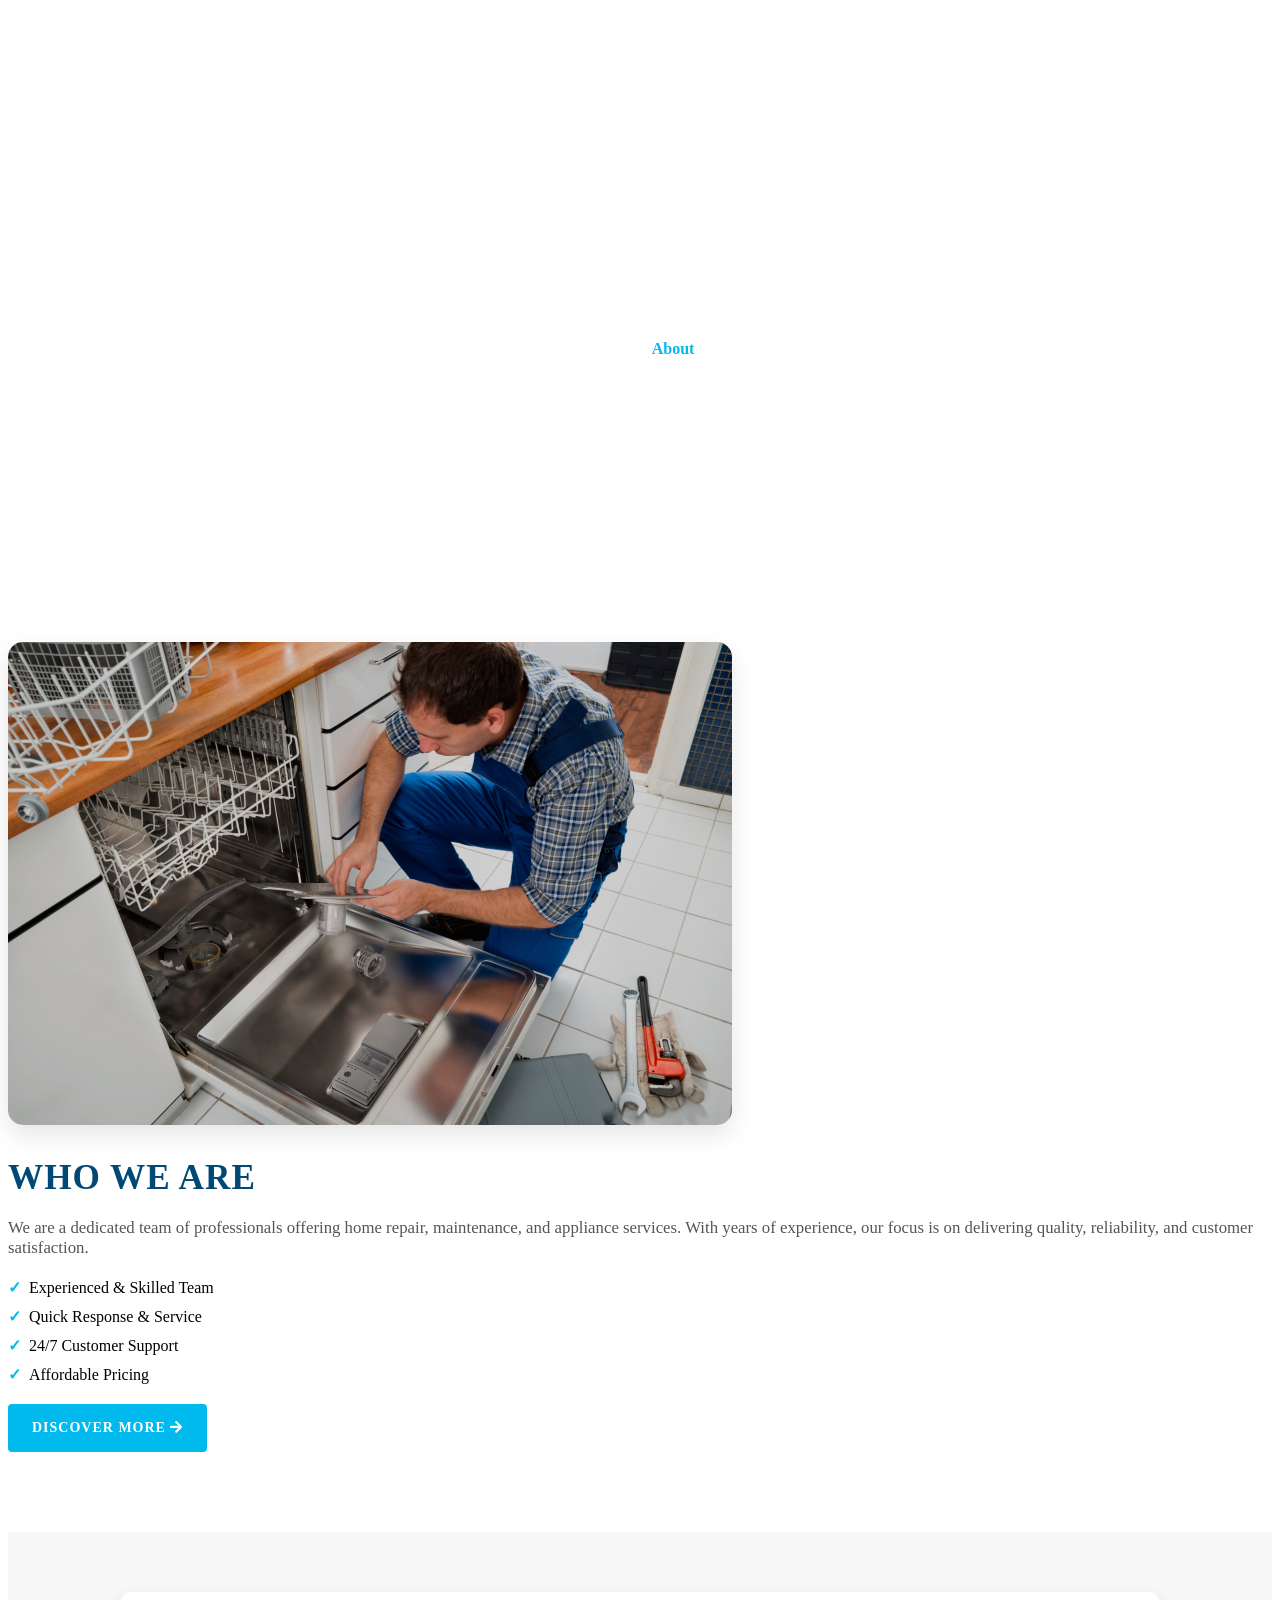
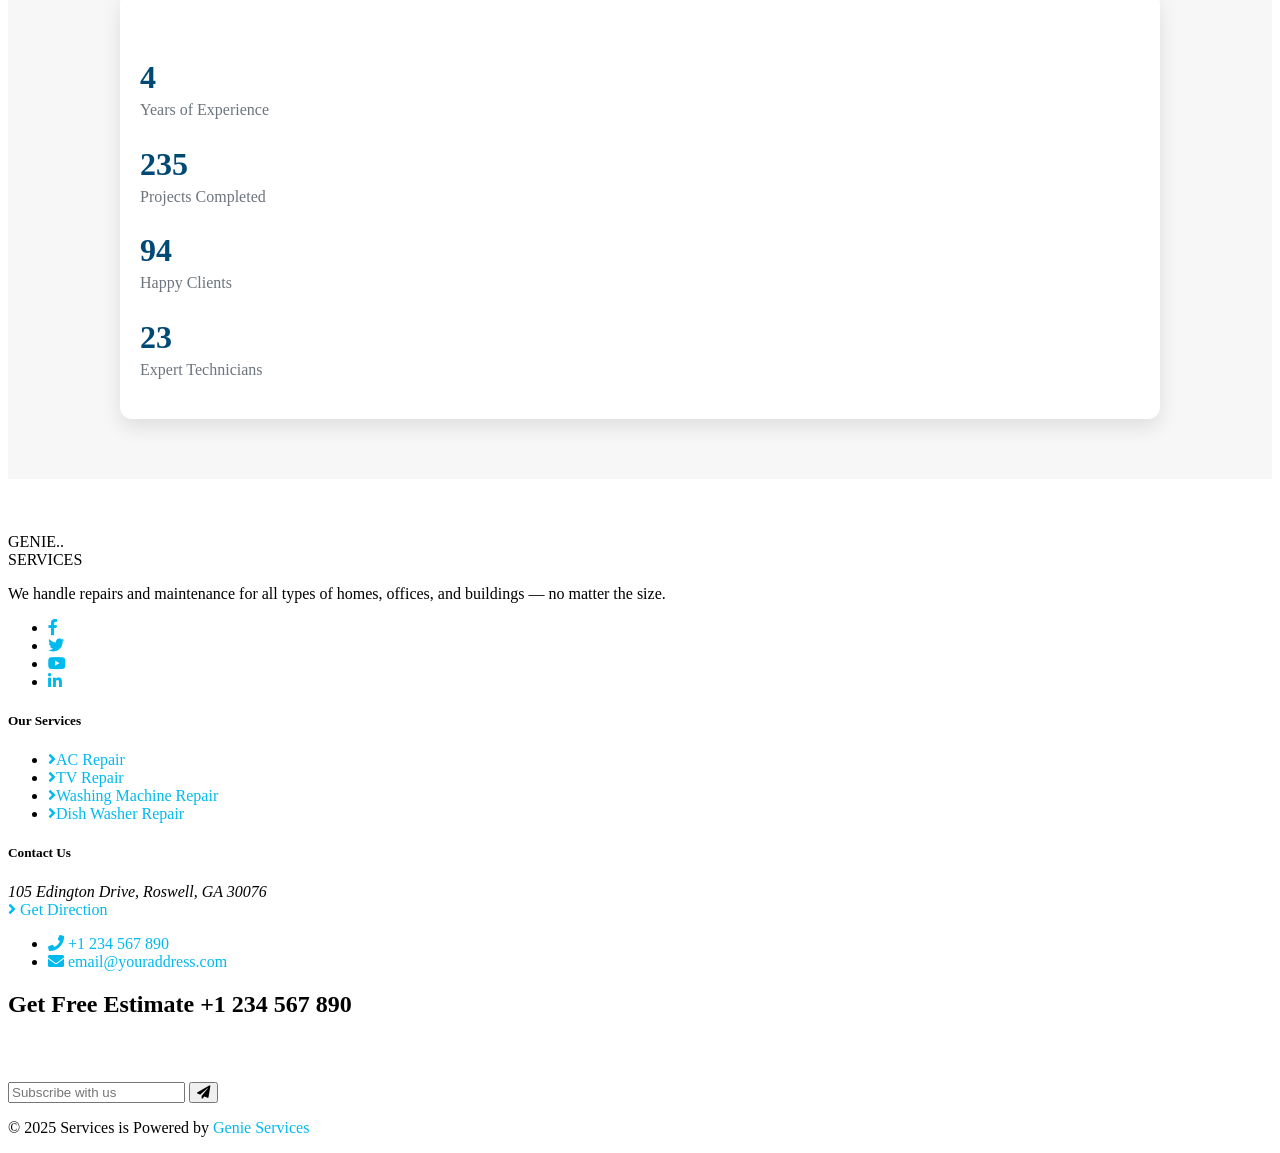
==== about.html @ 9153bfd8 "Move files to root for git hub pages" ====
<!DOCTYPE html>
<html lang="en">
  <head>
    <meta charset="UTF-8" />
    <meta name="viewport" content="width=device-width, initial-scale=1.0" />
    <title>About Us</title>

    <!-- Font Awesome for icons -->
    <link
      rel="stylesheet"
      href="https://cdnjs.cloudflare.com/ajax/libs/font-awesome/5.15.4/css/all.min.css"
    />

    <!-- CSS files -->
    <link rel="stylesheet" href="./assets/css/index.css" />
    <link rel="stylesheet" href="./assets/css/about.css" />
    <link rel="stylesheet" href="./assets/css/servicesSection.css" />
  </head>
  <body>
    <!-- Hero Section -->
    <section
      class="page-title-section"
      style="
        background: url('./assets/media/homePage/about.jpg') center/cover
          no-repeat;
      "
    >
      <div class="overlay"></div>
      <div class="container position-relative">
        <div class="row">
          <div class="col-12 text-center">
            <h1 class="fw-bold mb-3 animate-fade-in">About Us</h1>
            <ul class="breadcrumb justify-content-center mb-0">
              <li class="breadcrumb-item"><a href="index.html">Home</a></li>
              <li class="breadcrumb-item active">About</li>
            </ul>
          </div>
        </div>
      </div>
    </section>

    <!-- About Section -->
    <section class="about-section container my-5">
      <div class="row align-items-center">
        <div class="col-lg-6 animate-slide-left mb-4 mb-lg-0">
          <img
            src="./assets/media/Cards/dish2.jpg"
            alt="Our Team"
            class="img-fluid rounded shadow"
          />
        </div>
        <div class="col-lg-6 animate-slide-right">
          <h2 class="pageTitle">Who We Are</h2>
          <p>
            We are a dedicated team of professionals offering home repair,
            maintenance, and appliance services. With years of experience, our
            focus is on delivering quality, reliability, and customer
            satisfaction.
          </p>
          <ul class="about-list">
            <li>Experienced & Skilled Team</li>
            <li>Quick Response & Service</li>
            <li>24/7 Customer Support</li>
            <li>Affordable Pricing</li>
          </ul>
          <a href="services.html" class="butn">
            Discover More <i class="fas fa-arrow-right"></i>
          </a>
        </div>
      </div>
    </section>

    <!-- Counter Section -->
    <section class="counter-section py-5">
      <div class="container">
        <div class="counter-card bg-white shadow rounded p-4">
          <div class="row text-center">
            <div class="col-6 col-md-3 mb-4 mb-md-0">
              <h2 class="countup" data-target="10">0</h2>
              <p>Years of Experience</p>
            </div>
            <div class="col-6 col-md-3 mb-4 mb-md-0">
              <h2 class="countup" data-target="500">0</h2>
              <p>Projects Completed</p>
            </div>
            <div class="col-6 col-md-3 mb-4 mb-md-0">
              <h2 class="countup" data-target="200">0</h2>
              <p>Happy Clients</p>
            </div>
            <div class="col-6 col-md-3">
              <h2 class="countup" data-target="50">0</h2>
              <p>Expert Technicians</p>
            </div>
          </div>
        </div>
      </div>
    </section>

    <!-- Footer -->
    <div id="footer"></div>

    <!-- Counter Script -->
    <script>
      document.addEventListener("DOMContentLoaded", () => {
        const counters = document.querySelectorAll(".countup");

        counters.forEach((counter) => {
          const target = +counter.getAttribute("data-target");
          let count = 0;
          const speed = target / 200;

          const updateCount = () => {
            count += speed;
            if (count < target) {
              counter.innerText = Math.floor(count);
              requestAnimationFrame(updateCount);
            } else {
              counter.innerText = target;
            }
          };

          updateCount();
        });
      });
    </script>

    <!-- Footer Injection + Page JS -->
    <script src="./assets/js/Home/footer.js"></script>
  </body>
</html>
---- assets/css/index.css ----
:root {
  --primary-color: #00baee;
  --secondary-color: #004975;
  --accent-color: #ffffff;
}

.primaryColor {
  color: var(--primary-color);
}

.homeTitlee {
  font-size: 4rem;
}
.arrowIconCss {
  margin-left: 5px;
}
.eachContainer {
  margin-bottom: 80px;
}
.butn {
  background-color: var(--primary-color);
  border: none;
  color: var(--accent-color);
  text-align: center;
  border-radius: 4px;
  padding: 16px 24px;
  line-height: normal;
  text-transform: uppercase;
  font-weight: 600;
  font-size: 14px;
  position: relative;
  z-index: 0;
  display: inline-block;
  letter-spacing: 1px;
  white-space: nowrap;
  transition: all 0.4s ease-in-out 0s;
  cursor: pointer;
}

.butn:before {
  content: "";
  height: 100%;
  width: 0;
  border-radius: 4px;
  background-color: var(--secondary-color);
  position: absolute;
  top: 0;
  bottom: 0;
  right: 0;
  z-index: -1;
  transition: all 0.45s ease-out;
}

.butn:after {
  /* content: "→"; optional arrow */
  padding-left: 10px;
  font-weight: 900;
  color: inherit;
  font-family: inherit;
}

.butn:hover:before,
.butn:active:before,
.butn:focus:before {
  width: 100%;
  left: 0;
}

.butn:hover,
.butn:active,
.butn:focus {
  color: var(--accent-color);
}

.butn:hover span,
.butn:active span {
  color: var(--accent-color);
}

.butn.reverse {
  background-color: var(--secondary-color);
}

.butn.reverse:hover:before {
  background-color: var(--primary-color);
}

.butn.white {
  background-color: var(--accent-color);
  color: var(--primary-color);
}

.butn.white:before {
  background-color: var(--secondary-color);
}

.butn.white:hover,
.butn.white:active,
.butn.white:focus {
  color: var(--accent-color);
}

.butn-md {
  padding: 10px 22px;
}

.butn-sm {
  padding: 9px 12px;
}

@media screen and (max-width: 991px) {
  .butn {
    padding: 14px 22px;
  }

  .butn-md {
    padding: 10px 20px;
  }

  .butn-sm {
    padding: 9px 12px;
  }
}

@media screen and (max-width: 767px) {
  .butn {
    padding: 12px 20px;
  }

  .butn-md {
    padding: 10px 18px;
  }

  .butn-sm {
    padding: 9px 12px;
  }
}
.hero-carousel .item {
  position: relative;
  background-size: cover;
  background-position: center;
  height: 100vh;
  display: flex;
  align-items: center;
  justify-content: center;
  color: var(--accent-color);
  text-align: center;
  transition: background-image 1.2s ease-in-out;
}
@media (max-width: 576px) {
  .hero-carousel .item {
    background-size: contain; /* stops extreme zoom */
    background-position: top center;
    background-repeat: no-repeat;
    height: 75vh; /* better framing on tall screens */
  }
}
@media (max-width: 576px) {
  .hero-carousel .item::before {
    background: rgba(0,0,0,0.65);
  }
}
.hero-carousel .item {
    padding-top: 80px;  /* height of navbar */
}
@media (max-width: 576px) {
  .hero-carousel .item {
    background-size: cover;
    background-position: top center;
    height: 75vh;
  }
}
.hero-carousel .overlay {
    z-index: 1 !important;
}

.navbar {
    z-index: 99999 !important;
}

.hero-carousel .item::before {
  content: "";
  position: absolute;
  top: 0;
  left: 0;
  width: 100%;
  height: 100%;
  background: rgba(0, 0, 0, 0.55);
  z-index: 1;
}

.hero-caption {
  position: relative;
  z-index: 2;
  opacity: 0;
  transform: translateX(0);
  transition: all 1s ease-in-out;
  padding: 2rem;
  max-width: 1140px;
}

.slide-1 .hero-caption {
  text-align: left;
  transform: translateX(50px);
}
.owl-item.active .slide-1 .hero-caption {
  opacity: 1;
  transform: translateX(0);
}

.slide-2 .hero-caption {
  text-align: center;
  transform: translateY(50px);
}
.owl-item.active .slide-2 .hero-caption {
  opacity: 1;
  transform: translateY(0);
}

.slide-3 .hero-caption {
  text-align: right;
  transform: translateX(-50px);
}
.owl-item.active .slide-3 .hero-caption {
  opacity: 1;
  transform: translateX(0);
}

.hero-caption p.lead {
  font-size: 1.25rem;
  margin-bottom: 1rem;
}

.hero-caption h1.homeTitle {
  font-size: 2.5rem;
  margin-bottom: 1.5rem;
}

.hero-caption .butn {
  opacity: 0;
  transform: translateY(20px);
  transition: all 0.8s ease 0.3s;
}

.owl-item.active .hero-caption .butn {
  opacity: 1;
  transform: translateY(0);
}

@media (min-width: 768px) {
  .hero-caption h1.homeTitle {
    font-size: 4rem;
    font-weight: 600;
  }

  .hero-caption p.lead {
    font-size: 1.25rem;
    letter-spacing: 0.5px;
    font-weight: 300;
  }
}
.hero-caption {
  max-width: 90%;
  padding: 1rem;
}
@media (max-width: 576px) {
  .hero-caption {
    max-width: 95%;
    padding: 0.5rem;
  }
  .homeTitle {
    font-size: 1.5rem;
  }
  .butn {
    padding: 10px 16px;
    font-size: 12px;
  }
}
.fade-out {
  opacity: 0;
  transition: opacity 0.5s ease;
}
.typewriter {
  white-space: nowrap;
  overflow: hidden;
  border-right: 2px solid #000;
  display: inline-block;
  animation: blinkCursor 0.7s infinite;
}

@keyframes blinkCursor {
  50% {
    border-color: transparent;
  }
}
#scrollToTopBtn {
  position: fixed;
  bottom: 30px;
  right: 30px;
  width: 50px;
  height: 50px;
  background-color: var(--primary-color);
  color: white;
  border: none;
  border-radius: 50%;
  font-size: 20px;
  display: flex;
  justify-content: center;
  align-items: center;
  z-index: 9999;
  cursor: pointer;
  box-shadow: 0 4px 8px rgba(0, 0, 0, 0.2);

  /* Start hidden and offscreen to the left */
  opacity: 0;
  transform: translateX(-900px);
  pointer-events: none;

  transition: opacity 0.5s ease, transform 0.5s ease;
}

#scrollToTopBtn.show {
  opacity: 1;
  transform: translateX(0);
  pointer-events: auto;
}

#scrollToTopBtn:hover {
  background-color: var(--secondary-color);
  transform: translateX(0) scale(1.1);
}
/* Our process */
.process-block {
  text-align: center;
  height: 100%;
}

.process-block .process-step {
  font-size: 70px;
  font-weight: 600;
  color: var(--primary-color);
  position: relative;
  margin-bottom: 20px;
}

.process-block .dot-border {
  position: relative;
  display: inline-block;
}
.ourProcessTitle {
  font-size: 2.3rem !important;
  font-weight: 600;
  color: var(--secondary-color);
}
.process-block .process-title {
  text-transform: capitalize;
  margin: 0 0 15px;
  font-size: 22px;
  font-weight: 600;
  color: var(--secondary-color);
}

.process-block p {
  max-width: 90%;
  margin: 0 auto 15px;
  font-size: 0.9rem;
  line-height: 2;
  color: #333;
}

.process-block .read-more {
  color: var(--primary-color);
  font-weight: 500;
  text-decoration: none;
  display: inline-block;
  margin-top: 10px;
}

.process-block .read-more:hover {
  text-decoration: underline;
}

.process-block .process-step .dot-border:before {
  content: "";
  position: absolute;
  width: 20px;
  height: 20px;
  top: 50%;
  left: 50%;
  margin: -10px 0 0 -10px;
  background: #004975;
  border-radius: 50%;
  border: 5px solid #fff;
  box-shadow: 0px 5px 10px rgba(155, 40, 123, 0.3);
  z-index: 2;
}

.process-block .process-step .dot-border:after {
  content: "...................................................................................................................................";
  font-size: 14px;
  color: #e4e4e4;
  line-height: 1em;
  top: 50%;
  left: 50%;
  margin-top: -10px;
  width: 380px;
  overflow: hidden;
  letter-spacing: 8px;
  position: absolute;
  white-space: nowrap;
}

.process-block .process-step .last:after {
  content: none;
}

/* Responsive Adjustments */
@media screen and (max-width: 1199px) {
  .process-block .process-step {
    font-size: 60px;
  }

  .process-block .process-step .dot-border:after {
    width: 330px;
  }
}

a {
  color: var(--primary-color);
  text-decoration: none;
}

a:active,
a:focus {
  color: var(--primary-color);
  text-decoration: none;
}

.read-more {
  color: var(--secondary-color);
  font-weight: 500;
  font-size: 14px;
}

.read-more:hover {
  color: var(--primary-color);
  text-decoration: none;
}
/* Fix dropdowns inside offcanvas */
@media (max-width: 991.98px) {
  .offcanvas .dropdown-menu {
    position: static !important; /* stack instead of floating */
    float: none;
    box-shadow: none; /* optional: keep it flat in the drawer */
    background: transparent;
    /* blends with offcanvas */
  }

  .offcanvas .dropdown-item {
    padding-left: 1.5rem; /* indent submenu items */
  }
}
.breadcrumb-item + .breadcrumb-item::before {
  content: "";
}
@media (max-width: 992px) {
  .about-section .row {
    flex-direction: column-reverse;
  }

  .about-section img {
    margin-bottom: 1.5rem;
  }
}

@media (max-width: 768px) {
  .hero-carousel .hero-caption h1 {
    font-size: 1.3rem;
  }

  .services-subTitle {
    font-size: 1.2rem;
  }

  .service-card-ac {
    min-height: 200px;
  }
}

@media (max-width: 576px) {
  .navbar-brand svg {
    width: 30px;
    height: 30px;
  }

  .hero-carousel .hero-caption h1 {
    font-size: 1.1rem;
  }

  .hero-carousel .hero-caption p {
    font-size: 0.8rem;
  }

  .about-section .about-content h2,
  #whyChoose h2,
  .process-title {
    font-size: 1.1rem;
  }

  .butn {
    font-size: 0.8rem;
    padding: 0.5rem 0.9rem;
  }
}
---- assets/css/about.css ----
:root {
  --primary-color: #00baee;
  --secondary-color: #004975;
  --accent-color: #ffffff;
  --text-dark: #333333;
  --box-shadow-color: rgba(0, 0, 0, 0.1);
  --contrast-color: #fff;
  --highlight-color: #ff1b58;
}

.aboutTitle {
  font-weight: 600;
  font-size: 1rem;
  color: var(--primary-color);
  letter-spacing: 1px;
}
.about-subTitle {
  font-weight: 600;
  font-size: 2rem;
  color: var(--secondary-color);
  letter-spacing: 1px;
}
.about-subTitle-Description {
  font-weight: 300;
  font-size: 16px;
  color: var(--text-color);
}
.about-section {
  padding: 60px 0;
  position: relative;
}

.image-box {
  padding: 20px;
  position: relative;
  z-index: 1;
}

.pattern-bg {
  position: absolute;
  top: -20px;
  left: -20px;
  z-index: 0;
}

.counter-box {
  position: absolute;
  bottom: -20px;
  left: 20px;
  background-color: #fff;
  border-radius: 4px;
  padding: 15px 20px;
  box-shadow: 0 4px 10px rgba(0, 0, 0, 0.1);
  z-index: 2;
  text-align: center;
}

.about-content {
  padding-left: 20px;
}

.section-subtitle {
  color: var(--primary-color);
  font-weight: 600;
  text-transform: uppercase;
  margin-bottom: 10px;
}

.section-title {
  font-size: 1.75rem;
  font-weight: 700;
  margin-bottom: 20px;
}
.list-style {
  list-style: none;
  padding: 0;
  margin: 0 0 20px 0;
}

.list-style li {
  display: flex;
  align-items: center;
  margin-bottom: 10px;
}

.list-style li::before {
  content: "✓";
  color: var(--primary-color);
  font-weight: bold;
  margin-right: 8px;
  font-size: 1rem;
}

@media (max-width: 767px) {
  .list-style li {
    justify-content: center; /* center check + text */
    text-align: center;
  }
}

.btn-discover {
  display: inline-block;
  padding: 10px 20px;
  background-color: var(--primary-color);
  color: #fff;
  text-decoration: none;
  border-radius: 4px;
  transition: background 0.3s;
}

.btn-discover:hover {
  background-color: #003366;
}
.counter-style1 {
  left: 300px;
  right: 0;
  bottom: 0px;
  padding: 15px 20px 25px 20px;
  position: absolute;
  text-align: center;
  background-color: #fff;
  box-shadow: 0 8px 16px 0px rgba(17, 12, 79, 0.1);
  border-left: 3px solid #00baee;
  z-index: 1;
  border-radius: 0.25rem;
}
.counter-style1 h4:after {
  content: "+";
  font-size: 50px;
  vertical-align: super;
}
.countup {
  color: var(--secondary-color) !important;
  font-size: 60px;
  font-weight: 600;
}

.countuph5css {
  color: var(--secondary-color) !important;
  font-weight: 300;
}
/* Fade + slide from left */
.animate-left {
  opacity: 0;
  transform: translateX(-50px);
  transition: all 0.8s ease;
}

/* Fade + slide from right */
.animate-right {
  opacity: 0;
  transform: translateX(50px);
  transition: all 0.8s ease;
}

/* When in view */
.animate-in-view {
  opacity: 1;
  transform: translateX(0);
}

/* Animate list items with stagger */
.stagger-list li {
  opacity: 0;
  transform: translateY(20px);
  animation: fadeUp 0.6s forwards;
}

.stagger-list li:nth-child(1) {
  animation-delay: 0.2s;
}
.stagger-list li:nth-child(2) {
  animation-delay: 0.4s;
}
.stagger-list li:nth-child(3) {
  animation-delay: 0.6s;
}

@keyframes fadeUp {
  to {
    opacity: 1;
    transform: translateY(0);
  }
}

/* Responsive tweaks */
@media (max-width: 768px) {
  .about-content {
    padding-left: 16px;
    margin-top: 30px;
  }

  .counter-style1 {
    left: 50%;
    transform: translateX(-50%);
    bottom: -10px;
  }
}

/* Animations */
@keyframes fadeIn {
  0% {
    opacity: 0;
    transform: translateY(-20px);
  }
  100% {
    opacity: 1;
    transform: translateY(0);
  }
}
.animate-fade-in {
  animation: fadeIn 1s ease forwards;
}

@keyframes slideLeft {
  0% {
    opacity: 0;
    transform: translateX(-50px);
  }
  100% {
    opacity: 1;
    transform: translateX(0);
  }
}
.animate-slide-left {
  animation: slideLeft 1s ease forwards;
}

@keyframes slideRight {
  0% {
    opacity: 0;
    transform: translateX(50px);
  }
  100% {
    opacity: 1;
    transform: translateX(0);
  }
}
.animate-slide-right {
  animation: slideRight 1s ease forwards;
}

@keyframes counterUp {
  from {
    counter-increment: count 0;
  }
}

/* About Section */
.about-section {
  padding: 80px 0;
}
.about-section h2 {
  font-size: 2.2rem;
  margin-bottom: 20px;
  color: #222;
}
.about-section p {
  font-size: 1.05rem;
  margin-bottom: 20px;
  color: #555;
}

.about-list {
  list-style: none;
  padding: 0;
  margin: 0 0 20px 0;
}

.about-list li {
  display: flex;
  align-items: center;
  margin-bottom: 10px;
}

.about-list li::before {
  content: "✓";
  color: var(--primary-color);
  font-weight: bold;
  margin-right: 8px;
  font-size: 1rem;
}

/* 📱 Mobile Styles */
@media (max-width: 767px) {
  .about-list li {
    justify-content: center; /* center check + text */
    text-align: center;
  }
}

/* Button */
.btn-discover {
  background: #ff9800;
  color: #fff;
  border: none;
  padding: 12px 25px;
  border-radius: 50px;
  cursor: pointer;
  font-weight: 600;
  transition: all 0.3s ease;
}
.btn-discover i {
  margin-left: 8px;
}
.btn-discover:hover {
  background: #e68a00;
  transform: translateY(-3px);
}

/* Counter Section */
.counter-section {
  background: #f7f7f7;
  padding: 60px 0;
}
.counter-section h2 {
  font-size: 2rem;
  margin-bottom: 10px;
  color: #ff9800;
}
.counter-section p {
  font-size: 1rem;
  color: #555;
}
.animate-counter {
  margin-bottom: 30px;
}

/* Mission & Vision Section */
.mission-vision-section {
  padding: 60px 20px;
  background: #fff;
  border-radius: 10px;
}
.mission-vision-section h2 {
  font-size: 2rem;
  margin-bottom: 15px;
  color: #222;
}
.mission-vision-section p {
  font-size: 1rem;
  color: #555;
}

/* Responsive */
@media (max-width: 991px) {
  .about-section .col-lg-6 {
    margin-bottom: 30px;
    text-align: center;
  }
  .mission-vision-section .col-lg-6 {
    margin-bottom: 30px;
    text-align: center;
  }
  .page-title-section h1 {
    font-size: 2.2rem;
  }
}

/* Smooth Scroll Animation (Optional) */
html {
  scroll-behavior: smooth;
}

/* Shadow & Rounded Images */
img.img-fluid.rounded.shadow {
  border-radius: 15px;
  box-shadow: 0 10px 25px rgba(0, 0, 0, 0.1);
}

/* about page css */

/* Section Headings */
.pageTitle {
  text-transform: uppercase;
  color: var(--secondary-color) !important;
  font-weight: 600;
  font-size: clamp(1rem, 2vw, 1.2rem);
  letter-spacing: 1px;
  animation-delay: 0.2s;
}

.pageSubTitle {
  font-weight: 600;
  color: var(--secondary-color);
  margin-bottom: 0.5rem;
  line-height: 1.2;
  font-size: clamp(1.5rem, 4vw, 2.5rem);
  letter-spacing: 1px;
  animation-delay: 0.5s;
}
.mission-card,
.vision-card {
  border: none;
  border-radius: 15px;
  padding: 30px;
  box-shadow: 0 6px 20px rgba(0, 0, 0, 0.08);
  transition: transform 0.3s ease, box-shadow 0.3s ease;
}

.mission-card:hover,
.vision-card:hover {
  transform: translateY(-8px);
  box-shadow: 0 12px 25px rgba(0, 0, 0, 0.12);
}

/* Headings */
.mission-card h2,
.vision-card h2 {
  font-size: 1.8rem;
  margin-bottom: 15px;
  color: var(--primary-color);
}

/* Paragraphs */
.mission-card p,
.vision-card p {
  font-size: 1rem;
  line-height: 1.6;
  color: #555;
}

/* Responsive behavior */
@media (max-width: 767px) {
  .mission-card,
  .vision-card {
    text-align: center;
    padding: 20px;
  }

  .mission-card h2,
  .vision-card h2 {
    font-size: 1.5rem;
  }

  .mission-card p,
  .vision-card p {
    font-size: 0.95rem;
  }
}
.counter-wrapper {
  background: #fff;
  border-radius: 15px;
  box-shadow: 0 6px 20px rgba(0, 0, 0, 0.08);
  padding: 40px 20px;
}
.counter-box {
  padding: 20px 10px;
  transition: transform 0.3s ease, box-shadow 0.3s ease;
}
.counter-box:hover {
  transform: translateY(-5px);
  box-shadow: 0 8px 20px rgba(0, 0, 0, 0.12);
}
.counter-box h2 {
  font-size: 2rem;
  font-weight: 700;
  color: var(--primary-color);
  margin-bottom: 8px;
}
.counter-box p {
  margin: 0;
  font-size: 1rem;
  color: #666;
  font-weight: 500;
} /* Responsive */
@media (max-width: 768px) {
  .counter-wrapper {
    padding: 25px 15px;
  }
  .counter-box h2 {
    font-size: 1.6rem;
  }
  .counter-box p {
    font-size: 0.9rem;
  }
}
.counter-card {
  max-width: 1000px;
  margin: 0 auto;
  background: #fff;
  border-radius: 12px;
  padding: 40px 20px;
  box-shadow: 0 8px 20px rgba(0, 0, 0, 0.1);
}

.counter-card h2 {
  font-size: 2rem;
  font-weight: 700;
  color: #2c3e50;
  margin-bottom: 5px;
}

.counter-card p {
  margin: 0;
  font-weight: 500;
  color: #6c757d;
}
---- assets/css/servicesSection.css ----
:root {
  --primary-color: #00baee;
  --secondary-color: #004975;
  --text-dark: #222;
  --text-light: #666;
  --page-section-color: #ffffff;
}

.pageTitle {
  font-weight: 600;
  font-size: 1rem;
  color: var(--primary-color);
  letter-spacing: 1px;
}
.pageSubTitle {
  font-weight: 600;
  font-size: 2rem;
  color: var(--secondary-color);
  letter-spacing: 1px;
}
.page-title-section {
  position: relative;
  padding: 220px 0 175px;
  text-align: center;
  color: var(--page-section-color);
  overflow: hidden;
  margin-bottom: 28px;
}

.list-style1 li:before {
  content: "\f058";
  font-family: Font Awesome\5 Free;
  font-weight: 400;
  color: #00baee;
  vertical-align: middle;
  padding-right: 10px;
}

.servicesSectionSubTitle {
  font-weight: 600;
  color: var(--secondary-color);
}
.servicesSectionText {
  letter-spacing: 1px;
  color: var(--text-dark);
}
/* Service Sidebar List */
.list-style5 {
  list-style: none;
  padding: 0;
  margin: 0;
}

.list-style5 li {
  position: relative;
  margin-bottom: 12px;
}

.list-style5 li:last-child {
  margin-bottom: 0;
}
.list-style5 li .active {
  letter-spacing: 1px;
  display: block;
  font-size: 14px;
  font-weight: 500;
  color: var(--primary-color) !important;
  text-decoration: none;
  white-space: nowrap;
  transition: all 0.3s ease;
  padding: 6px 8px;
}
.list-style5 li a {
  letter-spacing: 1px;
  display: block;
  font-size: 14px;
  font-weight: 500;
  color: var(--secondary-color) !important;
  text-decoration: none;
  white-space: nowrap;
  transition: all 0.3s ease;
  padding: 6px 8px;
}

.list-style5 li a:before {
  content: "\f0a9"; /* Font Awesome arrow-right */
  font-family: "Font Awesome 5 Free";
  font-weight: 900;
  margin-right: 8px;
  color: var(--primary-color);
}

.list-style5 li.active a,
.list-style5 li a:focus {
  color: var(--primary-color);
  border-radius: 6px;
  font-weight: 600;
}

.page-title-section h1 {
  font-size: 48px;
  font-weight: 600;
  letter-spacing: 1px;
  line-height: 1.2;
  margin-bottom: 0;
  color: var(--page-section-color);
}

.page-title-section ul {
  margin: 15px 0 0;
  padding: 0;
  list-style: none;
}

.page-title-section ul li {
  display: inline-block;
  font-size: 16px;
  font-weight: 500;
}

.page-title-section ul li a {
  color: var(--page-section-color);
  text-decoration: none;
  transition: color 0.3s ease;
}

.page-title-section ul li a:hover {
  color: var(--primary-color);
}

.page-title-section ul li:after {
  content: "\f105";
  font-weight: 700;
  vertical-align: middle;
  color: var(--page-section-color);
  font-family: "Font Awesome 5 Free";
  padding: 0 5px 0 10px;
}

.page-title-section ul li:last-child a {
  color: var(--primary-color);
}

.page-title-section ul li:last-child:after {
  content: none;
}

/* ========== Responsive Breakpoints ========== */
@media (max-width: 1199px) {
  .page-title-section {
    padding: 180px 0 140px;
  }
  .page-title-section h1 {
    font-size: 42px;
    line-height: 46px;
  }
}

@media (max-width: 991px) {
  .page-title-section {
    padding: 160px 0 100px;
  }
  .page-title-section h1 {
    margin-bottom: 5px;
    font-size: 36px;
    line-height: 40px;
  }
  .page-title-section ul {
    margin-top: 5px;
  }
}

@media (max-width: 767px) {
  .page-title-section {
    padding: 120px 0 80px;
  }
  .page-title-section h1 {
    font-size: 28px;
    line-height: 34px;
  }
  .page-title-section ul li {
    font-size: 14px;
  }
}

@media (max-width: 575px) {
  .page-title-section {
    padding: 100px 0 60px;
  }
  .page-title-section h1 {
    font-size: 22px;
    line-height: 28px;
  }
  .page-title-section ul li {
    display: block;
    margin: 5px 0;
  }
  .page-title-section ul li:after {
    content: none;
  }
}
.page-title-section ul li:last-child a {
  color: var(--primary-color);
}

.page-title-section ul li.active,
.page-title-section ul li.active a,
.page-title-section ul li:last-child {
  color: var(--primary-color);
  font-weight: 600;
}

.page-title-section ul li.active a:hover {
  color: var(--secondary-color);
}
.sidebar .widget .widget-title {
  color: var(--secondary-color);
}

.sidebar .widget {
  margin-bottom: 30px;
  border: 1px solid rgba(0, 0, 0, 0.09);
  border-radius: 3px;
}

.sidebar .widget:last-child {
  margin-bottom: 0;
}

.sidebar .widget .widget-title {
  border-bottom: 1px solid rgba(0, 0, 0, 0.09);
  background: #00baee;
  padding: 12px 15px;
  border-top-left-radius: 3px;
  border-top-right-radius: 3px;
}

.sidebar .widget .widget-body {
  padding: 12px;
  word-break: break-word;
}

.sidebar .widget .widget-title h4 {
  position: relative;
  padding: 0;
  font-size: 16px;
  font-weight: 600;
  letter-spacing: 0.5px;
  margin-bottom: 0;
  color: #fff;
}

.process-block {
  text-align: center;
  height: 100%;
}

.process-block .process-step {
  font-size: 70px;
  font-weight: 600;
  color: #00baee;
  position: relative;
}

.process-block .process-title {
  text-transform: capitalize;
  margin: 0 0 15px;
  font-size: 22px;
  color: #004975;
}

.process-block p {
  max-width: 90%;
  margin-left: auto;
  margin-right: auto;
  font-size: 0.9rem;
  line-height: 2;
}

.process-block .process-step .dot-border:before {
  content: "";
  position: absolute;
  width: 20px;
  height: 20px;
  top: 50%;
  left: 50%;
  margin: -10px 0 0 -10px;
  background: #004975;
  border-radius: 50%;
  border: 5px solid #fff;
  box-shadow: 0px 5px 10px 0px rgba(155, 40, 123, 0.3);
  z-index: 2;
}

.process-block .process-step .dot-border:after {
  content: "...................................................................................................................................";
  font-size: 14px;
  color: #e4e4e4;
  line-height: 1em;
  top: 50%;
  left: 50%;
  margin-top: -10px;
  width: 380px;
  overflow: hidden;
  letter-spacing: 8px;
  position: absolute;
}

.process-block .process-step .last:after {
  content: none;
}

@media screen and (max-width: 1199px) {
  .process-block .process-step {
    font-size: 60px;
  }

  .process-block .process-step .dot-border:after {
    width: 330px;
  }

  .process-block .process-title {
    font-size: 20px;
  }
}

@media screen and (max-width: 991px) {
  .process-block .process-step {
    margin-bottom: 15px;
    font-size: 54px;
    line-height: 50px;
  }

  .process-block .process-step .dot-border:before,
  .process-block .process-step .dot-border:after {
    display: none;
  }
}

@media screen and (max-width: 767px) {
  .process-block .process-title {
    font-size: 18px;
  }

  .process-block .process-text {
    font-size: 15px;
  }

  .process-block .process-step {
    font-size: 50px;
    line-height: 45px;
  }
}

.accordion-style2 .card {
  background: transparent;
  box-shadow: none;
  margin-top: 0 !important;
  border: none;
}

.accordion-style2 .card-header {
  border: 0px;
  padding: 0;
  border-bottom: 1px solid rgba(255, 255, 255, 0.15);
  background: none;
}

.accordion-style2 .btn-link {
  background: #eff3f9 !important;
  color: #282b2d;
  font-size: 14px;
  line-height: 20px;
  position: relative;
  border: none;
  display: block;
  width: 100%;
  text-align: left;
  white-space: normal;
  border-radius: 0;
  padding: 15px 30px 15px 15px;
  text-decoration: none;
}

.accordion-style2 .btn-link:hover {
  background: #eff3f9 !important;
  border: none;
  text-decoration: none;
}

.accordion-style2 .btn-link.collapsed:after {
  background: none;
  content: "+";
  right: 15px;
  left: inherit;
  font-size: 20px;
  height: auto;
  transform: none;
  width: auto;
  top: 15px;
}

.accordion-style2 .btn-link:after {
  background: none;
  content: "-";
  right: 17px;
  left: inherit;
  font-size: 20px;
  height: auto;
  transform: none;
  width: auto;
  top: 15px;
  position: absolute;
  color: #282b2d;
}

.accordion-style2 .card-body {
  padding: 1.5rem;
  text-align: left;
  background: #f7faff;
}

.pricing-wrapper {
  background: #ffffff;
  border-radius: 0.25rem;
  padding: 0 35px 35px;
  position: relative;
  transition: all 500ms ease;
  box-shadow: 0 8px 16px 0px #d9e1e9;
  z-index: 1;
  margin-top: 40px;
  text-align: center;
  height: 100%;
}

.pricing-wrapper .pricing-title {
  background: #00baee;
  height: 110px;
  width: 110px;
  margin: 0 auto;
  border-radius: 50%;
  border: 7px solid #ededed;
  position: relative;
  top: -50px;
}

.pricing-wrapper .pricing-title h4 {
  color: #ffffff;
  font-size: 17px;
  font-weight: 700;
  padding: 36px 0 36px;
}

.pricing-wrapper .package {
  margin: -25px auto 25px;
}

.pricing-wrapper .package h3 {
  color: #004975;
  margin-bottom: 0;
  position: relative;
}

.pricing-wrapper .package h3 span {
  font-size: 30px;
  font-weight: 500;
  color: #004975;
}

.pricing-wrapper .package h3 strong {
  font-size: 58px;
  font-weight: 700;
}

.pricing-wrapper .package h3 .month {
  font-size: 14px;
  font-weight: 400;
}

.pricing-wrapper .price-list {
  border-top: 1px dashed #d4d4d4;
}

.pricing-wrapper .price-list ul {
  list-style: none;
  margin: 35px 0;
}

.pricing-wrapper .price-list ul li {
  color: #004975;
  padding-bottom: 15px;
}

.pricing-wrapper .price-list ul li:last-child {
  padding-bottom: 0;
}

@media screen and (max-width: 991px) {
  .pricing-wrapper .package h3 strong {
    font-size: 48px;
  }
}

@media screen and (max-width: 767px) {
  .pricing-wrapper .package h3 strong {
    font-size: 42px;
  }
}

.pricing-table-wrapper {
  text-align: center;
  position: relative;
  overflow: hidden;
}

.pricing-header {
  padding: 50px 0;
  background-color: #00baee;
  border-top-left-radius: 0.25rem;
  border-top-right-radius: 0.25rem;
}

.pricing-header h3 {
  color: #fff;
  margin: 0;
  text-transform: capitalize;
}

.pricing-header .price {
  display: block;
  font-size: 60px;
  line-height: 1;
  font-weight: bold;
  padding-top: 30px;
  color: #ffffff;
}

.pricing-header .price sup {
  font-size: 32px;
  font-weight: 600;
  margin-right: 5px;
  top: -3px;
}

.pricing-header .price sub {
  font-size: 13px;
  font-weight: 400;
}

.pricing-list {
  border: 2px solid #ededed;
  border-top: none;
  border-radius: 0.25rem;
  padding: 2.5rem 2rem 3.5rem 2rem;
}

.pricing-list ul {
  list-style: none;
  margin-bottom: 0;
}

.pricing-list li {
  display: block;
  font-size: 18px;
  color: #004975;
  font-weight: 500;
  padding-bottom: 15px;
  text-align: left;
}

.pricing-list li i {
  color: #00baee; /* Service Icon Style */
  .icon-style1 {
    display: inline-flex; /* Makes alignment easy */
    align-items: center;
    justify-content: center;
    color: #fff;
    background: #00baee;
    font-size: 22px;
    border-radius: 50%;
    width: 60px;
    height: 60px;
    transition: all 0.3s ease-in-out;
    flex-shrink: 0; /* Prevents squishing */
    margin-right: 15px; /* Space between icon and text */
  }

  /* Hover effect */
  .icon-style1:hover {
    background: #0099cc; /* Darker shade on hover */
    transform: scale(1.05); /* Slight pop-up effect */
  }

  /* Media object alignment */
  .media {
    display: flex;
    align-items: flex-start; /* Align icon and text top */
  }

  .media-body h4 {
    margin-bottom: 6px;
    font-weight: 600;
    font-size: 18px;
  }

  .media-body p {
    margin: 0;
    font-size: 15px;
    line-height: 1.6;
    color: #555;
  }

  font-size: 18px;
  margin-right: 10px;
  vertical-align: middle;
}

.pricing-btn {
  text-align: center;
  float: left;
  width: 100%;
  position: relative;
  margin-top: -26px;
}

/* Service Icon Style */
.icon-style1 {
  display: inline-flex; /* Makes alignment easy */
  align-items: center;
  justify-content: center;
  color: #fff;
  background: #00baee;
  font-size: 22px;
  border-radius: 50%;
  width: 60px;
  height: 60px;
  transition: all 0.3s ease-in-out;
  flex-shrink: 0; /* Prevents squishing */
  margin-right: 15px; /* Space between icon and text */
}

/* Hover effect */
.icon-style1:hover {
  background: #0099cc; /* Darker shade on hover */
  transform: scale(1.05); /* Slight pop-up effect */
}

/* Media object alignment */
.media {
  display: flex;
  align-items: flex-start; /* Align icon and text top */
}

.media-body h4 {
  margin-bottom: 6px;
  font-weight: 600;
  font-size: 18px;
}

.media-body p {
  margin: 0;
  font-size: 15px;
  line-height: 1.6;
  color: #555;
}
.custom-list {
  list-style: none;
  padding: 0;
  margin: 0;
}

.custom-list li {
  position: relative;
  padding-left: 25px; /* space for checkmark */
  margin-bottom: 10px;
  font-size: 16px;
  line-height: 1.6;
}

.custom-list li::before {
  content: "✓";
  position: absolute;
  left: 0;
  top: 0;
  color: var(
    --primary-color,
    #00baee
  ); /* fallback color if --primary-color not set */
  font-weight: bold;
}
.accordion-button:not(.collapsed) {
  color: var(--page-section-color);
  background-color: var(--primary-color);
}
.accordion-button:hover {
  color: var(--page-section-color);
  background-color: var(--primary-color);
}

.accordion-button:focus {
  border-color: none;
  box-shadow: none;
}
.service-icon {
  width: 50px;
  height: 50px;
  border-radius: 50%;
  display: flex;
  align-items: center;
  justify-content: center;
  color: #fff;
  font-size: 20px;
  flex-shrink: 0;
}
.service-card {
  background: #fff;
  border: 1px solid #eaeaea;
  border-radius: 10px;
  padding: 25px;
  transition: 0.3s ease;
}
.service-card:hover {
  box-shadow: 0 8px 18px rgba(0, 0, 0, 0.08);
  transform: translateY(-4px);
}

.service-title {
  font-size: 18px;
  font-weight: 600;
  margin-bottom: 15px;
  display: flex;
  align-items: center;
}

.service-list {
  list-style: none;
  padding: 0;
  margin: 0;
}
.service-list li {
  margin-bottom: 10px;
  padding-left: 22px;
  position: relative;
  font-size: 15px;
  color: #555;
}
.service-list li::before {
  content: "•";
  position: absolute;
  left: 0;
  color: var(--primary-color, #00baee);
  font-size: 18px;
  line-height: 1;
}

.accordion-style1 {
  position: relative;
  z-index: 99;
}

.accordion-style1 .card {
  background: transparent;
  box-shadow: none;
  margin-bottom: 15px;
  margin-top: 0 !important;
  border: none;
}

.accordion-style1 .card:last-child {
  margin-bottom: 0;
}

.accordion-style1 .card-header {
  border: 0;
  background: none;
  padding: 0;
  border-bottom: none;
}

.accordion-style1 .btn-link {
  border-bottom: none;
  color: #ffffff;
  background: #00baee;
  position: relative;
  display: block;
  border: 1px solid #00baee;
  font-weight: 500;
  width: 100%;
  border-radius: 0.25rem;
  border-bottom-left-radius: 0;
  border-bottom-right-radius: 0;
  text-align: left;
  white-space: normal;
  box-shadow: none;
  padding: 20px 50px 20px 20px;
  text-decoration: none;
  font-size: 16px;
}

.accordion-style1 .btn-link:hover {
  text-decoration: none;
}

.accordion-style1 .btn-link.collapsed {
  background: #ffffff;
  color: #004975;
  border: 1px solid #ededed;
  border-radius: 0.25rem;
}

.accordion-style1 .btn-link.collapsed:after {
  background: none;
  border: 1px solid #00baee;
  border-radius: 0.25rem;
  content: "+";
  right: 20px;
  left: inherit;
  font-size: 20px;
  color: #00baee;
  line-height: 24px;
  height: 26px;
  transform: none;
  width: 26px;
  top: 20px;
  text-align: center;
  padding-left: 1px;
}

.accordion-style1 .btn-link:after {
  background: none;
  border: 1px solid #ffffff;
  border-radius: 0.25rem;
  content: "-";
  right: 20px;
  left: inherit;
  font-size: 20px;
  height: 26px;
  line-height: 24px;
  transform: none;
  width: 26px;
  top: 20px;
  position: absolute;
  color: #ffffff;
  text-align: center;
  padding-left: 2px;
}

.accordion-style1 .card-body {
  border-top: none;
  border-left: 1px solid #ededed;
  border-right: 1px solid #ededed;
  border-bottom: 1px solid #ededed;
  border-bottom-right-radius: 0.25rem;
  border-bottom-left-radius: 0.25rem;
}

@media screen and (max-width: 1199px) {
  .accordion-style1 .btn-link {
    padding: 15px 50px 15px 15px;
  }

  .accordion-style1 .btn-link:after {
    top: 14px;
    right: 15px;
    height: 24px;
    line-height: 22px;
    width: 24px;
    font-size: 18px;
  }

  .accordion-style1 .btn-link.collapsed:after {
    top: 15px;
    right: 15px;
    height: 24px;
    line-height: 22px;
    width: 24px;
    font-size: 18px;
  }
}

@media screen and (max-width: 767px) {
  .accordion-style1 .card {
    margin-bottom: 10px;
  }
}
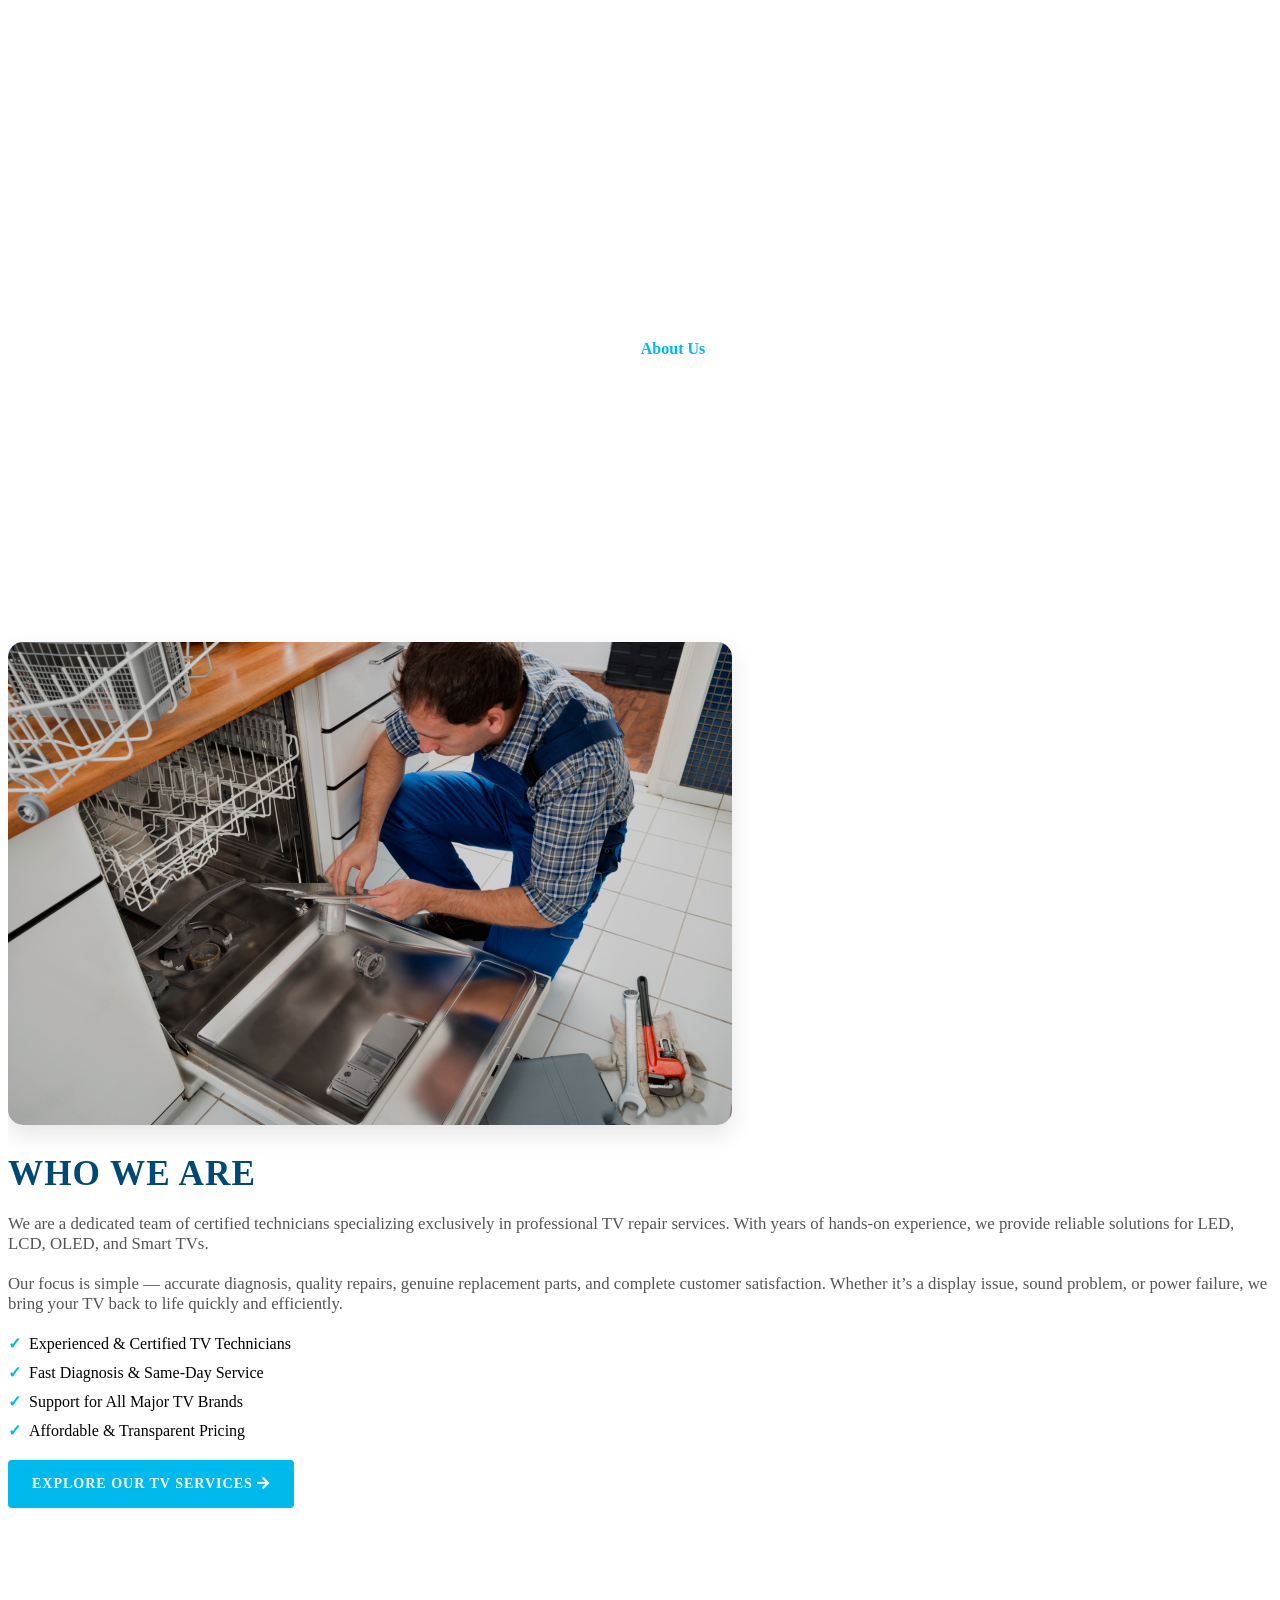
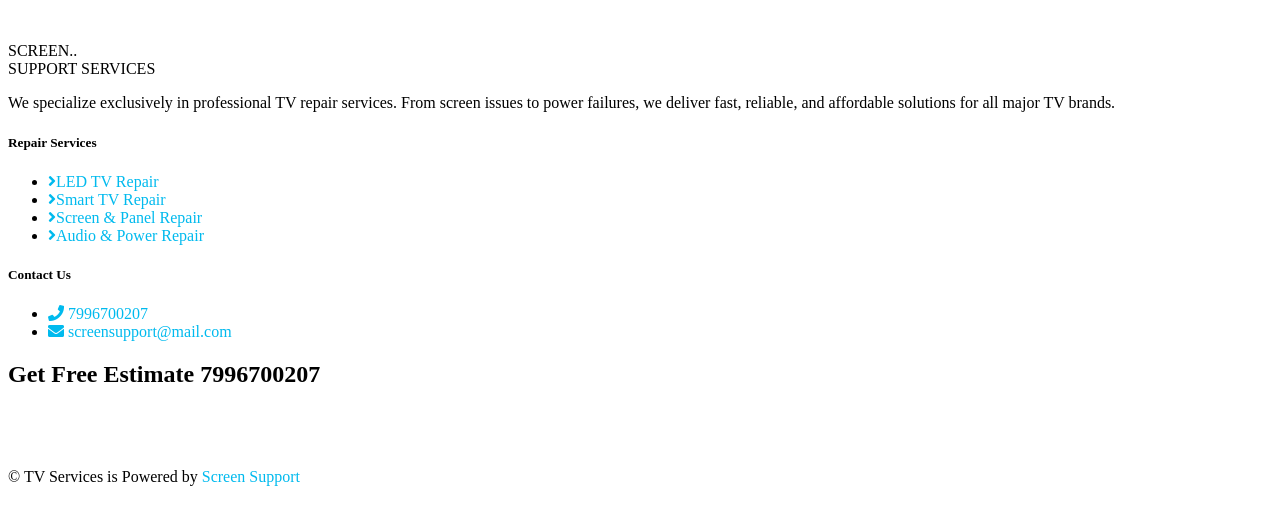
==== commit 0ede7fed: "Responsivness fix for logo and small UI fixes" ====
--- a/about.html
+++ b/about.html
@@ -3,7 +3,7 @@
   <head>
     <meta charset="UTF-8" />
     <meta name="viewport" content="width=device-width, initial-scale=1.0" />
-    <title>About Us</title>
+    <title>About Us | TV Repair Services</title>
 
     <!-- Font Awesome for icons -->
     <link
@@ -21,7 +21,7 @@
     <section
       class="page-title-section"
       style="
-        background: url('./assets/media/homePage/about.jpg') center/cover
+        background: url('./assets/media/homePage/about.png') center/cover
           no-repeat;
       "
     >
@@ -29,10 +29,10 @@
       <div class="container position-relative">
         <div class="row">
           <div class="col-12 text-center">
-            <h1 class="fw-bold mb-3 animate-fade-in">About Us</h1>
+            <h1 class="fw-bold mb-3 animate-fade-in">About Our TV Repair Services</h1>
             <ul class="breadcrumb justify-content-center mb-0">
               <li class="breadcrumb-item"><a href="index.html">Home</a></li>
-              <li class="breadcrumb-item active">About</li>
+              <li class="breadcrumb-item active">About Us</li>
             </ul>
           </div>
         </div>
@@ -45,56 +45,69 @@
         <div class="col-lg-6 animate-slide-left mb-4 mb-lg-0">
           <img
             src="./assets/media/Cards/dish2.jpg"
-            alt="Our Team"
+            alt="TV Repair Team"
             class="img-fluid rounded shadow"
           />
         </div>
+
         <div class="col-lg-6 animate-slide-right">
           <h2 class="pageTitle">Who We Are</h2>
+
           <p>
-            We are a dedicated team of professionals offering home repair,
-            maintenance, and appliance services. With years of experience, our
-            focus is on delivering quality, reliability, and customer
-            satisfaction.
+            We are a dedicated team of certified technicians specializing exclusively
+            in professional TV repair services. With years of hands-on experience,
+            we provide reliable solutions for LED, LCD, OLED, and Smart TVs.
           </p>
+
+          <p>
+            Our focus is simple — accurate diagnosis, quality repairs, genuine
+            replacement parts, and complete customer satisfaction. Whether it’s a
+            display issue, sound problem, or power failure, we bring your TV back
+            to life quickly and efficiently.
+          </p>
+
           <ul class="about-list">
-            <li>Experienced & Skilled Team</li>
-            <li>Quick Response & Service</li>
-            <li>24/7 Customer Support</li>
-            <li>Affordable Pricing</li>
+            <li>Experienced & Certified TV Technicians</li>
+            <li>Fast Diagnosis & Same-Day Service</li>
+            <li>Support for All Major TV Brands</li>
+            <li>Affordable & Transparent Pricing</li>
           </ul>
+
           <a href="services.html" class="butn">
-            Discover More <i class="fas fa-arrow-right"></i>
+            Explore Our TV Services <i class="fas fa-arrow-right"></i>
           </a>
         </div>
       </div>
     </section>
 
-    <!-- Counter Section -->
-    <section class="counter-section py-5">
-      <div class="container">
-        <div class="counter-card bg-white shadow rounded p-4">
-          <div class="row text-center">
-            <div class="col-6 col-md-3 mb-4 mb-md-0">
-              <h2 class="countup" data-target="10">0</h2>
-              <p>Years of Experience</p>
-            </div>
-            <div class="col-6 col-md-3 mb-4 mb-md-0">
-              <h2 class="countup" data-target="500">0</h2>
-              <p>Projects Completed</p>
-            </div>
-            <div class="col-6 col-md-3 mb-4 mb-md-0">
-              <h2 class="countup" data-target="200">0</h2>
-              <p>Happy Clients</p>
-            </div>
-            <div class="col-6 col-md-3">
-              <h2 class="countup" data-target="50">0</h2>
-              <p>Expert Technicians</p>
-            </div>
-          </div>
+    <!-- Why Trust Us Section -->
+    <!-- <section class="container my-5">
+      <div class="row text-center">
+        <div class="col-md-4 mb-4">
+          <i class="fas fa-tv fa-2x mb-3 primaryColor"></i>
+          <h4>TV Repair Specialists</h4>
+          <p>
+            We focus only on television repair, allowing us to deliver expert-level service every time.
+          </p>
+        </div>
+
+        <div class="col-md-4 mb-4">
+          <i class="fas fa-tools fa-2x mb-3 primaryColor"></i>
+          <h4>Advanced Repair Tools</h4>
+          <p>
+            We use professional diagnostic tools to identify issues accurately and fix them efficiently.
+          </p>
+        </div>
+
+        <div class="col-md-4 mb-4">
+          <i class="fas fa-home fa-2x mb-3 primaryColor"></i>
+          <h4>Doorstep Service</h4>
+          <p>
+            Convenient home service ensures your TV is repaired without hassle or delay.
+          </p>
         </div>
       </div>
-    </section>
+    </section> -->
 
     <!-- Footer -->
     <div id="footer"></div>
@@ -124,7 +137,7 @@
       });
     </script>
 
-    <!-- Footer Injection + Page JS -->
+    <!-- Footer Injection -->
     <script src="./assets/js/Home/footer.js"></script>
   </body>
 </html>
--- a/assets/css/index.css
+++ b/assets/css/index.css
@@ -147,29 +147,29 @@
   text-align: center;
   transition: background-image 1.2s ease-in-out;
 }
-@media (max-width: 576px) {
+/* @media (max-width: 576px) {
   .hero-carousel .item {
-    background-size: contain; /* stops extreme zoom */
+    background-size: contain; 
     background-position: top center;
     background-repeat: no-repeat;
-    height: 75vh; /* better framing on tall screens */
+    height: 75vh; 
   }
 }
 @media (max-width: 576px) {
   .hero-carousel .item::before {
     background: rgba(0,0,0,0.65);
   }
-}
+} */
 .hero-carousel .item {
     padding-top: 80px;  /* height of navbar */
 }
-@media (max-width: 576px) {
+/* @media (max-width: 576px) {
   .hero-carousel .item {
     background-size: cover;
     background-position: top center;
     height: 75vh;
   }
-}
+} */
 .hero-carousel .overlay {
     z-index: 1 !important;
 }
@@ -512,3 +512,282 @@
     padding: 0.5rem 0.9rem;
   }
 }
+/* ---------------- MOBILE HERO FIX (FINAL) ---------------- */
+@media (max-width: 576px) {
+
+  /* Fix hero slide layout */
+  .hero-carousel .item {
+    height: 70vh !important;                /* smaller height */
+    background-size: cover !important;       /* prevent zoom issues */
+    background-position: top center !important;
+    padding-top: 60px !important;            /* avoid navbar overlap */
+  }
+
+  /* Add stronger overlay so text is readable */
+  .hero-carousel .item::before {
+    background: rgba(0,0,0,0.60) !important;
+  }
+
+  /* Fix hero caption spacing */
+  .hero-caption {
+    max-width: 90% !important;
+    padding: 0.5rem !important;
+    text-align: center !important;
+  }
+
+  /* Fix title size */
+  .hero-caption h1,
+  .hero-caption h1.homeTitle,
+  .homeTitle {
+    font-size: 1.4rem !important;
+    line-height: 1.4 !important;
+    margin-bottom: 1rem !important;
+  }
+
+  /* Fix subtitle */
+  .hero-caption p,
+  .hero-caption p.lead {
+    font-size: 0.85rem !important;
+    margin-bottom: 1rem !important;
+  }
+
+  /* Fix button */
+  .hero-caption .butn,
+  .butn {
+    font-size: 0.75rem !important;
+    padding: 8px 14px !important;
+    letter-spacing: 0.5px !important;
+  }
+
+  /* Remove left/right animation for slides on small screens */
+  .slide-1 .hero-caption,
+  .slide-2 .hero-caption,
+  .slide-3 .hero-caption {
+    transform: none !important;
+  }
+}
+
+
+
+#loader-wrapper {
+  position: fixed;
+  top: 0;
+  left: 0;
+  width: 100vw;
+  height: 100vh;
+  background: #ffffff; /* or your loader background */
+  z-index: 999999 !important;
+  display: flex;
+  justify-content: center;
+  align-items: center;
+}
+
+#loader-wrapper.fade-out {
+  opacity: 0;
+  pointer-events: none;
+  transition: opacity 0.5s ease;
+}
+
+/* ==========================================
+      GLOBAL MOBILE FIX — REMOVE WHITE GAPS
+========================================== */
+@media (max-width: 768px) {
+
+  /* Kill fixed heights causing giant gaps */
+  section,
+  .section,
+  .image-section,
+  .bg-section {
+    height: auto !important;
+    min-height: auto !important;
+    padding-top: 40px !important;
+    padding-bottom: 40px !important;
+    margin-top: 0 !important;
+    margin-bottom: 0 !important;
+  }
+
+  /* Fix ANY extra top margin after hero */
+  .hero,
+  .hero-carousel,
+  .hero-carousel .item {
+    margin-bottom: 0 !important;
+  }
+
+  /* Prevent background from zooming like crazy */
+  .image-section,
+  .bg-section {
+    background-size: cover !important;
+    background-repeat: no-repeat !important;
+    background-position: center !important;
+  }
+
+  /* Fix columns overflowing */
+  .row,
+  .columns {
+    flex-direction: column !important;
+  }
+
+  .col {
+    width: 100% !important;
+    margin-bottom: 25px !important;
+  }
+
+  /* Fix process section overflowing left/right */
+  .process-block .process-step .dot-border:after {
+    width: 200px !important;
+    letter-spacing: 5px !important;
+  }
+
+  /* Fix big empty space under carousel dots */
+  .owl-dots,
+  .swiper-pagination {
+  margin-bottom: 20px;
+    height: 50px;
+  }
+
+  /* Fix scroll-to-top button pushing layout */
+  #scrollToTopBtn {
+    bottom: 20px !important;
+    right: 20px !important;
+    transform: scale(0.8);
+  }
+
+  /* Fix navbar toggle icon being misaligned */
+  .navbar-toggler {
+    position: relative;
+    left: 10px;
+  }
+
+  /* Auto-close navbar after clicking a link */
+  .offcanvas a.nav-link {
+    padding: 12px 0 !important;
+  }
+}
+img {
+  max-width: 100%;
+  height: auto;
+  display: block;
+}
+body, html {
+  overflow-x: hidden;
+}
+.section {
+  padding: 40px 20px;
+}
+.hero img {
+  width: 100%;
+  height: auto;
+  object-fit: cover;
+}
+@media (max-width: 768px) {
+
+  .container {
+    width: 100%;
+    padding: 10px;
+  }
+
+  .row {
+    display: block;
+  }
+
+  .col {
+    width: 100%;
+  }
+
+  h1, h2, h3, p {
+    text-align: center;
+  }
+}
+.navbar-toggler {
+  position: relative;
+  left: -10px;
+}
+
+@media (max-width: 768px) {
+  .navbar-nav {
+    text-align: center;
+  }
+}
+/* Container */
+.whatsapp-container {
+  position: fixed;
+  bottom: 20px;
+  left: 20px;
+  z-index: 9999;
+}
+
+/* Button */
+.whatsapp-float {
+  width: 60px;
+  height: 60px;
+  background: #25D366;
+  border-radius: 50%;
+  display: flex;
+  align-items: center;
+  justify-content: center;
+  box-shadow: 0 8px 20px rgba(0,0,0,0.2);
+  position: relative;
+  animation: pulse 2s infinite;
+  transition: 0.3s ease;
+}
+
+.whatsapp-float svg {
+  width: 30px;
+  height: 30px;
+}
+
+/* Hover */
+.whatsapp-float:hover {
+  transform: scale(1.1);
+}
+
+/* Pulse Animation */
+@keyframes pulse {
+  0% {
+    box-shadow: 0 0 0 0 rgba(37, 211, 102, 0.7);
+  }
+  70% {
+    box-shadow: 0 0 0 15px rgba(37, 211, 102, 0);
+  }
+  100% {
+    box-shadow: 0 0 0 0 rgba(37, 211, 102, 0);
+  }
+}
+
+/* Tooltip */
+.whatsapp-tooltip {
+  position: absolute;
+  left: 70px;
+  top: 50%;
+  transform: translateY(-50%);
+  background: #222;
+  color: #fff;
+  padding: 6px 12px;
+  font-size: 14px;
+  border-radius: 20px;
+  white-space: nowrap;
+  opacity: 0;
+  transition: 0.3s ease;
+}
+
+.whatsapp-container:hover .whatsapp-tooltip {
+  opacity: 1;
+}
+
+/* Mobile Optimization */
+@media (max-width: 576px) {
+  .whatsapp-float {
+    width: 55px;
+    height: 55px;
+  }
+
+  .whatsapp-float svg {
+    width: 26px;
+    height: 26px;
+  }
+
+  .whatsapp-tooltip {
+    display: none; /* Hide tooltip on small screens */
+  }
+}
+
